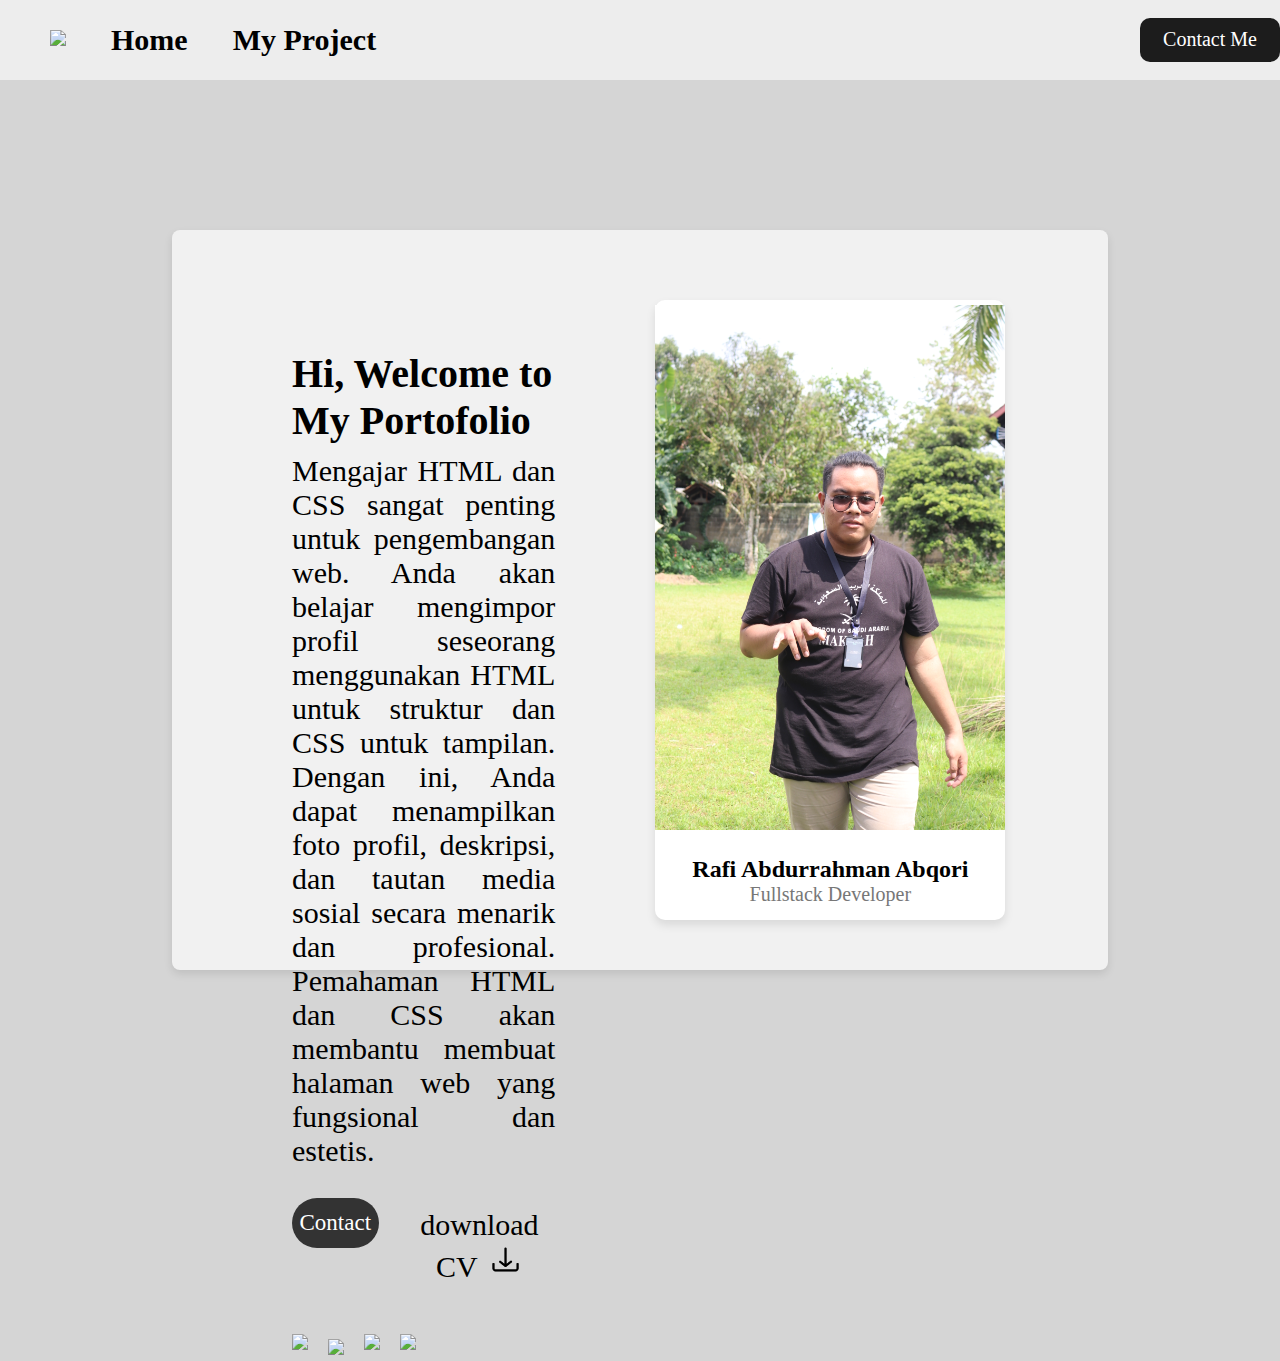
==== Day5/index.html @ d962f529 "day5" ====
<!DOCTYPE html>
<html lang="en">
<head>
    <meta charset="UTF-8">
    <meta name="viewport" content="width=device-width, initial-scale=1.0">
    <title>Home</title>
    <link rel="stylesheet" href="assets/css/index.css">
</head>
<body class="body">
    <nav class="nav" >
        <div style="width: 50%;">
            <ul>
                <li>
                    <img style="height: 50px;" src="https://avatars3.githubusercontent.com/u/34464790?s=220&v=4">
                </li>
                <li class="nav-link">
                    <p><a href="index.html" style="font-weight: bold;">Home</a></p>
                </li>
                <li class="nav-link">
                    <p><a href="myProject.html" style="font-weight: bold;">My Project</a></p>
                </li>
            </ul>
        </div>

        <div class="bungkus-btn">
            <a href="contact.html" class="btn-content">Contact Me</a>
        </div>
    </nav>

    <div class="container-outside">
        <div class="container-inner1">
            <h1><b>Hi, Welcome to My Portofolio</b></h1>
            <p>
                Mengajar HTML dan CSS sangat penting untuk pengembangan web. Anda akan belajar mengimpor profil seseorang menggunakan HTML untuk struktur dan CSS untuk tampilan. Dengan ini, Anda dapat menampilkan foto profil, deskripsi, dan tautan media sosial secara menarik dan profesional. Pemahaman HTML dan CSS akan membantu membuat halaman web yang fungsional dan estetis.
            </p>
            
            <div class="baris-button">
                <button class="btn-contact">
                    Contact
                </button>
    
                <div>
                    <p>
                        <a href="cv.html" style="font-size: 17; color: black; text-decoration: none;">download CV<img src="/Day1/img/download.png" width="35px" style="margin-left: 10px;"></a>
                        
                    </p>
                </div>
            </div>

            <div class="sosmed">
                <a href="https://www.linkedin.com/in/rafi-abdurrahman-abqori-3112691a6" target="_blank">
                    <img src="/assets/img/linkedin.png">
                </a>
                <a href="https://www.instagram.com/rafiabqor/" style="font-size: 1.5em;" target="_blank">
                    <img src="/assets/img/instagram.png">
                </a>
                <a href="#" target="_blank">
                    <img src="/assets/img/facebook.png">
                </a>
                <a href="#" target="_blank">
                    <img src="/assets/img/twitter.png">
                </a>
            </div>
        </div>

        <div>
            <div class="img-profile">
                <img src="assets/img/rapqor.jpg" alt="RapQor PP" style="width: 100%; margin-bottom: 1em;">
                <h2 style="padding-top: 10px;"><b>Rafi Abdurrahman Abqori</b></h2>
                <p style="color: rgb(119, 119, 119); padding-bottom: 10px; font-size: 20px;">Fullstack Developer</p>
            </div>
        </div>

    </div>
</body>
</html>
---- Day5/assets/css/index.css ----
*{
    margin: 0px;
    padding: 0px;
    font-family: Georgia, 'Times New Roman', Times, serif;
}

.body {
    background-color: rgb(213, 213, 213);
    display: flex;
    flex-direction: column;
    justify-content: center;
    align-items: center;
}

.container-outside {
    display: flex;
    flex-direction: row;
    width: 70%;
    height: 700px;
    background-color: rgb(241, 241, 241);
    border-radius: 8px;
    box-shadow: 0 4px 8px rgba(0, 0, 0, 0.1);
    padding: 20px; text-align: center;
    margin-top: 150px;
    margin-bottom: 150px;
}

.container-inner1 {
    display: flex;
    flex-direction: column;
    width: 70%;
    margin: 100px 100px 100px 100px;
    border: 5px;
    align-items: start;
}

.container-inner1 h1{
    text-align: left;
    font-size: 40px;
}

.container-inner1 p{
    text-align: justify;
    font-size: 30px;
    margin: 10px 0;
}

.baris-button {
    align-items: self-start;
    display: flex;
    flex-direction: row;
    gap: 20px;
    margin: 20px 0;
}

.baris-button p{
    text-align: center; 
    margin-left: 5px;
    justify-content: center;
}

.btn-contact{
    width: 120px;
    height: 50px;
    background-color: rgb(51, 51, 51);
    color: white;
    border: none;
    border-radius: 30px;
    cursor: pointer;
    align-items: self-start;
    font-size: 23px;
    -webkit-border-radius: 30px;
    -moz-border-radius: 30px;
    -ms-border-radius: 30px;
    -o-border-radius: 30px;
}

.nav {
    display: flex;
    flex-direction: row;
    background-color: rgb(237, 237, 237);
    height: 80px;
    width: 100%;
}

.nav ul{
    display: flex;
    flex-direction: row;
    width: 100%;
    height: 100%;
    list-style: none;
    gap: 45px;
    align-items: center;
    padding-left: 50px;
}

.nav-link {
    font-size: 30px;
    
}

.nav-link a{
    color: black;
    text-decoration: none;
}

.nav-link a:hover {
    color: orangered;
}

.bungkus-btn {
    display: flex;
    width: 50%;
    height: 100%;
    align-items: center;
    justify-content: right;

}

.btn-content {
    display: flex;
    width: 100%;
    height: 30%;
    justify-content: center;
    background-color: rgb(28, 28, 28);
    color: white;
    padding: 10px;
    width: 120px;
    font-size: 20px;
    text-decoration: none;
    border-radius: 10px;
    text-align: center;
    -webkit-border-radius: 10px;
    -moz-border-radius: 10px;
    -ms-border-radius: 10px;
    -o-border-radius: 10px;
}

.sosmed {
    display: flex;
    flex-direction: ro;
    padding: 0;
    margin: 0;
    align-items: start;
    gap: 20px;
    margin: 20px 0;
}

.sosmed a{
    /* margin: 0 20px; */
    text-decoration: none;
}

.sosmed a img{
    width: 50px;
}

.img-profile {
    display: flex;
    justify-content: center;
    border-radius: 10px;
    margin-right: 100px;
    margin-top: 50px;
    width: 350px;
    height: 620px;
    background-color: white;
    border-radius: 20 px;
    box-shadow: 0 5px 10px rgba(0, 0, 0, 0.1);
    text-align: center;
    display: flex;
    flex-direction: column;
    -webkit-border-radius: 20 px;
    -moz-border-radius: 20 px;
    -ms-border-radius: 20 px;
    -o-border-radius: 20 px;
}
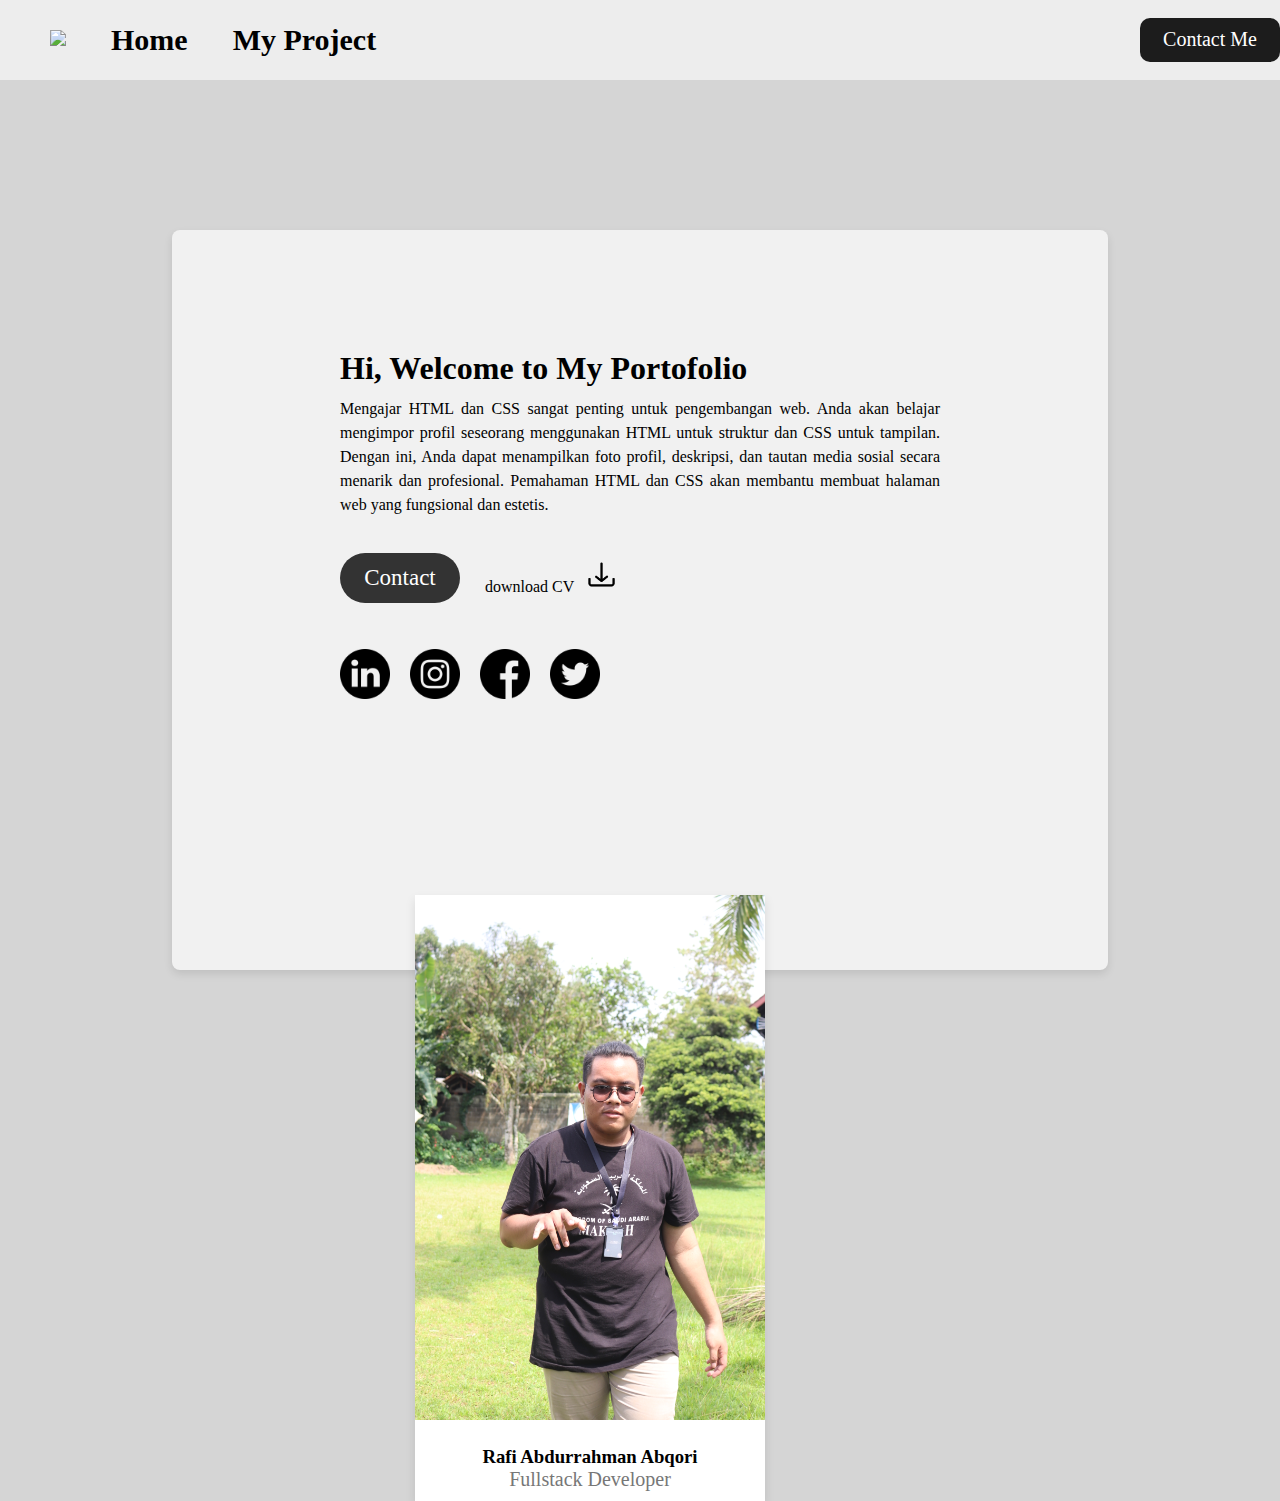
==== commit 72836197: "day5_done" ====
--- a/Day5/index.html
+++ b/Day5/index.html
@@ -33,7 +33,7 @@
             <p>
                 Mengajar HTML dan CSS sangat penting untuk pengembangan web. Anda akan belajar mengimpor profil seseorang menggunakan HTML untuk struktur dan CSS untuk tampilan. Dengan ini, Anda dapat menampilkan foto profil, deskripsi, dan tautan media sosial secara menarik dan profesional. Pemahaman HTML dan CSS akan membantu membuat halaman web yang fungsional dan estetis.
             </p>
-            
+
             <div class="baris-button">
                 <button class="btn-contact">
                     Contact
@@ -49,24 +49,24 @@
 
             <div class="sosmed">
                 <a href="https://www.linkedin.com/in/rafi-abdurrahman-abqori-3112691a6" target="_blank">
-                    <img src="/assets/img/linkedin.png">
+                    <img src="/Day5/assets/img/linkedin.png">
                 </a>
                 <a href="https://www.instagram.com/rafiabqor/" style="font-size: 1.5em;" target="_blank">
-                    <img src="/assets/img/instagram.png">
+                    <img src="/Day5/assets/img/instagram.png">
                 </a>
                 <a href="#" target="_blank">
-                    <img src="/assets/img/facebook.png">
+                    <img src="/Day5/assets/img/facebook.png">
                 </a>
                 <a href="#" target="_blank">
-                    <img src="/assets/img/twitter.png">
+                    <img src="/Day5/assets/img/twitter.png">
                 </a>
             </div>
         </div>
 
         <div>
             <div class="img-profile">
-                <img src="assets/img/rapqor.jpg" alt="RapQor PP" style="width: 100%; margin-bottom: 1em;">
-                <h2 style="padding-top: 10px;"><b>Rafi Abdurrahman Abqori</b></h2>
+                <img src="/Day5/assets/img/rapqor.jpg" alt="RapQor PP" style="width: 100%; margin-bottom: 1em;">
+                <h3 style="padding-top: 10px;"><b>Rafi Abdurrahman Abqori</b></h3>
                 <p style="color: rgb(119, 119, 119); padding-bottom: 10px; font-size: 20px;">Fullstack Developer</p>
             </div>
         </div>
--- a/Day5/assets/css/index.css
+++ b/Day5/assets/css/index.css
@@ -23,6 +23,10 @@
     padding: 20px; text-align: center;
     margin-top: 150px;
     margin-bottom: 150px;
+    justify-content: center;
+    align-items: flex-start;
+    gap: 20px;
+    flex-wrap: wrap;
 }
 
 .container-inner1 {
@@ -32,16 +36,19 @@
     margin: 100px 100px 100px 100px;
     border: 5px;
     align-items: start;
+    max-width: 600px;
+    flex: 1;
 }
 
 .container-inner1 h1{
     text-align: left;
-    font-size: 40px;
+    font-size: 2em;
 }
 
 .container-inner1 p{
     text-align: justify;
-    font-size: 30px;
+    font-size: 1em;
+    line-height: 1.5;
     margin: 10px 0;
 }
 
@@ -51,6 +58,7 @@
     flex-direction: row;
     gap: 20px;
     margin: 20px 0;
+    align-items: center;
 }
 
 .baris-button p{
@@ -69,10 +77,11 @@
     cursor: pointer;
     align-items: self-start;
     font-size: 23px;
-    -webkit-border-radius: 30px;
-    -moz-border-radius: 30px;
-    -ms-border-radius: 30px;
-    -o-border-radius: 30px;
+    padding: 10px 20px;
+}
+
+.btn-contact:hover {
+    background-color: #444;
 }
 
 .nav {
@@ -138,12 +147,12 @@
 
 .sosmed {
     display: flex;
-    flex-direction: ro;
     padding: 0;
     margin: 0;
     align-items: start;
     gap: 20px;
     margin: 20px 0;
+    flex-direction: row;
 }
 
 .sosmed a{
@@ -158,19 +167,32 @@
 .img-profile {
     display: flex;
     justify-content: center;
-    border-radius: 10px;
     margin-right: 100px;
     margin-top: 50px;
-    width: 350px;
-    height: 620px;
     background-color: white;
     border-radius: 20 px;
+    border: none;
     box-shadow: 0 5px 10px rgba(0, 0, 0, 0.1);
     text-align: center;
-    display: flex;
     flex-direction: column;
-    -webkit-border-radius: 20 px;
+    align-items: center;
+    width: 100%;
+    max-width: 350px;
+-webkit-border-radius: 20 px;
     -moz-border-radius: 20 px;
     -ms-border-radius: 20 px;
     -o-border-radius: 20 px;
+    -webkit-border-radius: 20 px;
+}
+
+@media (max-width: 768px) {
+    .container-outside {
+        flex-direction: column;
+        align-items: center;
+    }
+
+    .container-inner1, .img-profile {
+        width: 100%;
+        max-width: none;
+    }
 }